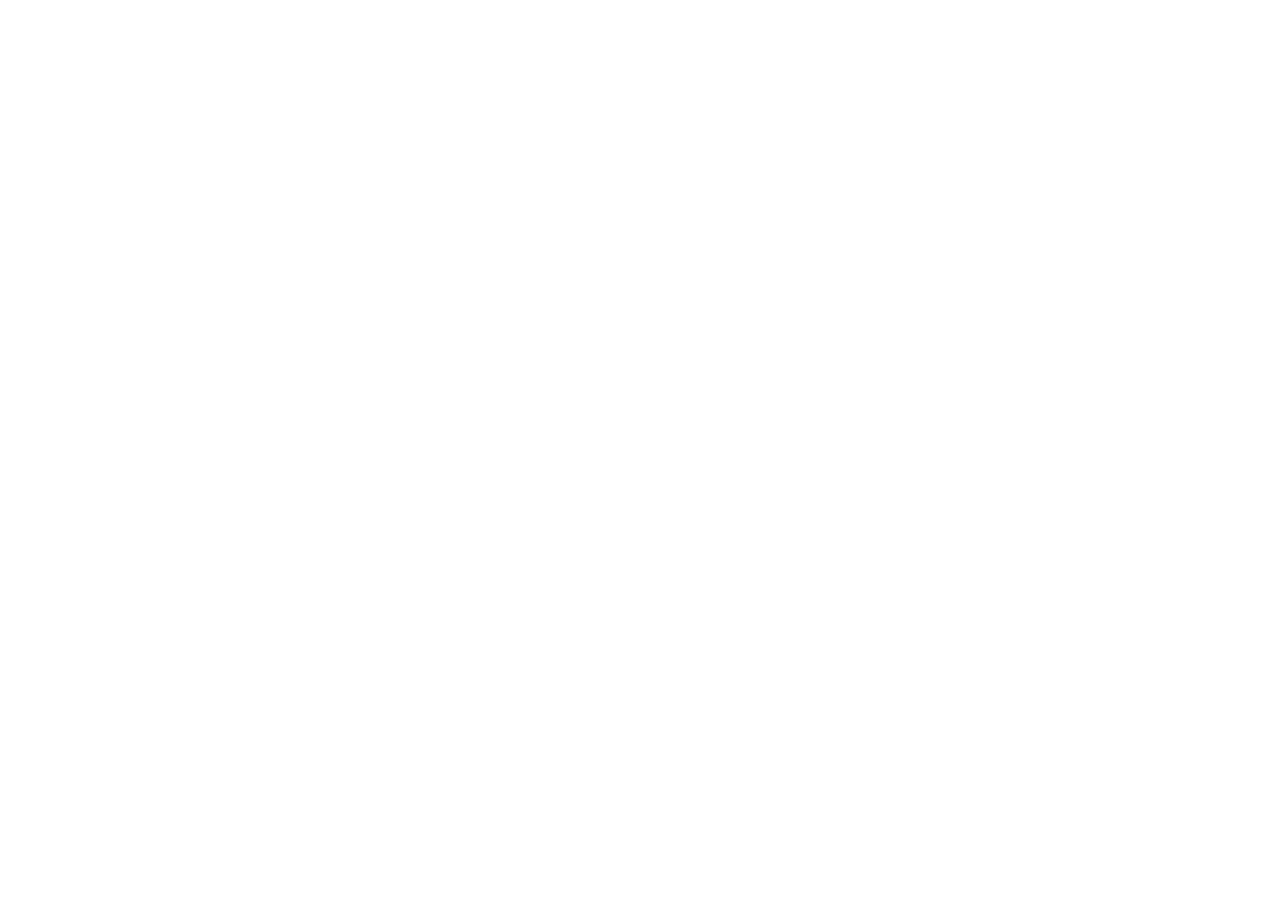
==== index.html @ 645b685e "box" ====
<!DOCTYPE html>
<html lang="en">

<head>
    <meta charset="UTF-8">
    <meta http-equiv="X-UA-Compatible" content="IE=edge">
    <meta name="viewport" content="width=device-width, initial-scale=1.0">
    <title>Document</title>
</head>

<body>

</body>

</html>
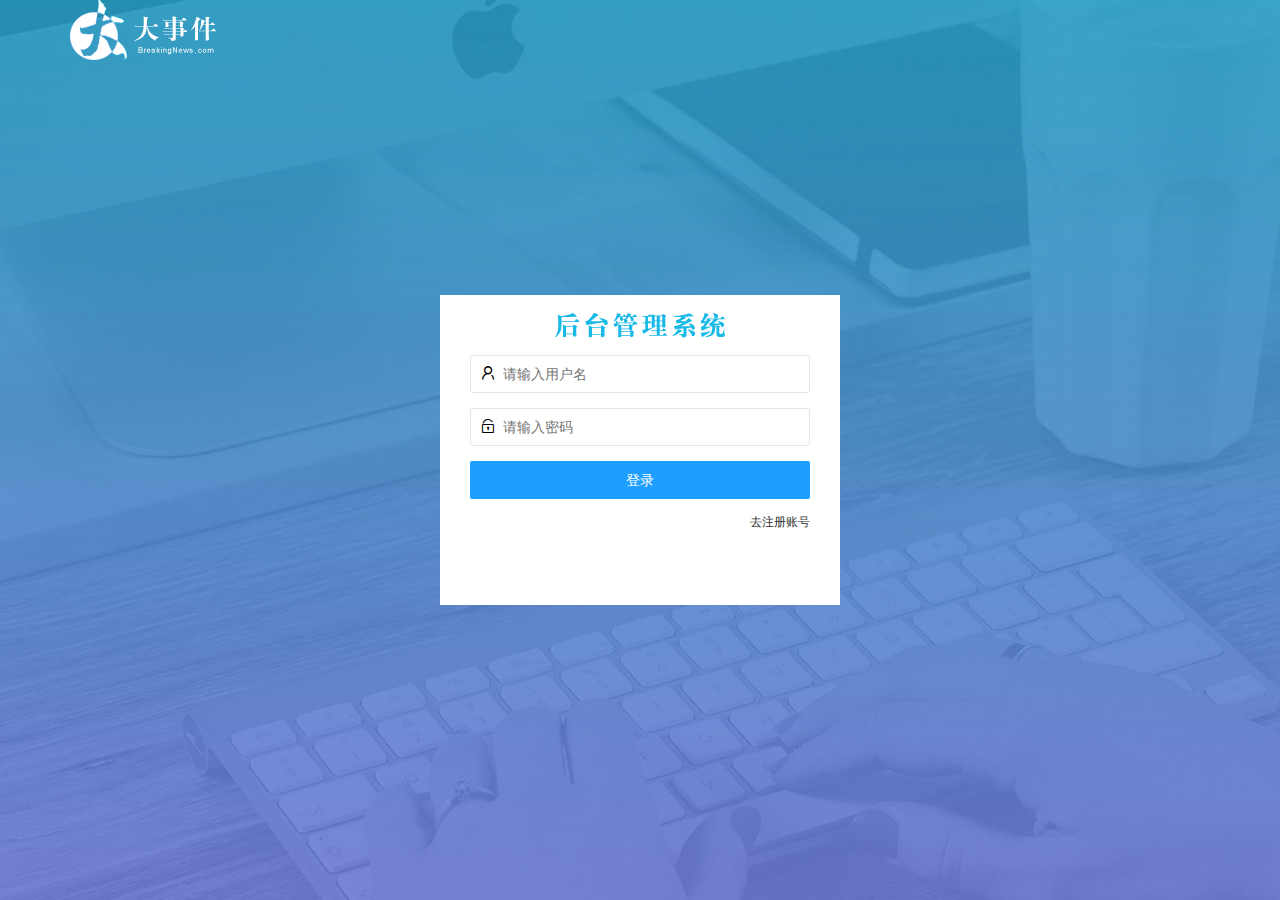
==== commit 378c41b4: "完成了登陆开发" ====
--- a/index.html
+++ b/index.html
@@ -5,11 +5,93 @@
     <meta charset="UTF-8">
     <meta http-equiv="X-UA-Compatible" content="IE=edge">
     <meta name="viewport" content="width=device-width, initial-scale=1.0">
-    <title>Document</title>
+    <title>大事件-登陆/注册</title>
+    <link rel="stylesheet" href="./assets/lib/layui/css/layui.css">
+    <link rel="stylesheet" href="./assets/css/login.css">
 </head>
 
 <body>
+    <!-- 头部的 Logo 区域 -->
+    <div class="layui-main">
+        <img src="/assets/images/logo.png" alt="" />
+    </div>
 
+    <!-- 登录注册区域 -->
+    <div class="loginAndRegBox">
+        <div class="title-box"></div>
+        <!-- 登录的div -->
+        <div class="login-box">
+            <!-- 登录的表单 -->
+            <form class="layui-form" id="form-login">
+                <!-- 用户名 -->
+                <div class="layui-form-item">
+                    <i class="layui-icon layui-icon-username"></i>
+                    <input type="text" name="username" required lay-verify="required" placeholder="请输入用户名"
+                        autocomplete="off" class="layui-input" />
+                </div>
+                <!-- 密码 -->
+                <div class="layui-form-item">
+                    <i class="layui-icon layui-icon-password"></i>
+                    <input type="password" name="password" required lay-verify="required|pwd" placeholder="请输入密码"
+                        autocomplete="off" class="layui-input" />
+                </div>
+                <!-- 登录按钮 -->
+                <div class="layui-form-item">
+                    <!-- 注意：表单提交按钮和普通按钮的区别，就是 lay-submit 属性 -->
+                    <button class="layui-btn layui-btn-fluid layui-btn-normal" lay-submit>登录</button>
+                </div>
+                <div class="layui-form-item links">
+
+                    <a href="javascript:;" id="link_reg">去注册账号</a>
+                </div>
+            </form>
+        </div>
+        <!-- 注册的div -->
+        <div class="reg-box">
+            <!-- 注册的表单 -->
+            <form class="layui-form" id="form-reg">
+                <!-- 用户名 -->
+                <div class="layui-form-item">
+                    <i class="layui-icon layui-icon-username"></i>
+                    <input type="text" name="username" required lay-verify="required" placeholder="请输入用户名"
+                        autocomplete="off" class="layui-input" />
+                </div>
+                <!-- 密码 -->
+                <div class="layui-form-item">
+                    <i class="layui-icon layui-icon-password"></i>
+                    <input type="password" name="password" required lay-verify="required|pwd" placeholder="请输入密码"
+                        autocomplete="off" class="layui-input" />
+                </div>
+                <!-- 密码确认框 -->
+                <div class="layui-form-item">
+                    <i class="layui-icon layui-icon-password"></i>
+                    <input type="password" name="repassword" required lay-verify="required|pwd|repwd"
+                        placeholder="再次确认密码" autocomplete="off" class="layui-input" />
+                </div>
+                <!-- 注册按钮 -->
+                <div class="layui-form-item">
+                    <!-- 注意：表单提交按钮和普通按钮的区别，就是 lay-submit 属性 -->
+                    <button class="layui-btn layui-btn-fluid layui-btn-normal" lay-submit>注册</button>
+                </div>
+                <div class="layui-form-item links">
+                    <a href="javascript:;" id="link_login">去登录</a>
+                </div>
+            </form>
+        </div>
+    </div>
+
+
+
+
+
+    <!-- 引入 Jquery脚本 -->
+    <script src="./assets/lib/jquery.js"></script>
+    <!-- 引入 layui JS 文件 -->
+    <script src="./assets/lib/layui/layui.all.js"></script>
+    <!-- 引入 自己baseAPL JS 文件 -->
+    <script src="./assets/js/baseAPI.js"></script>
+    <!-- 引入 自己JavaScript 脚本 -->
+    <script src="./assets/js/login.js"></script>
 </body>
 
 </html>--- a/assets/lib/layui/css/layui.css
+++ b/assets/lib/layui/css/layui.css
@@ -0,0 +1,2 @@
+/** layui-v2.5.5 MIT License By https://www.layui.com */
+ .layui-inline,img{display:inline-block;vertical-align:middle}h1,h2,h3,h4,h5,h6{font-weight:400}.layui-edge,.layui-header,.layui-inline,.layui-main{position:relative}.layui-body,.layui-edge,.layui-elip{overflow:hidden}.layui-btn,.layui-edge,.layui-inline,img{vertical-align:middle}.layui-btn,.layui-disabled,.layui-icon,.layui-unselect{-moz-user-select:none;-webkit-user-select:none;-ms-user-select:none}.layui-elip,.layui-form-checkbox span,.layui-form-pane .layui-form-label{text-overflow:ellipsis;white-space:nowrap}.layui-breadcrumb,.layui-tree-btnGroup{visibility:hidden}blockquote,body,button,dd,div,dl,dt,form,h1,h2,h3,h4,h5,h6,input,li,ol,p,pre,td,textarea,th,ul{margin:0;padding:0;-webkit-tap-highlight-color:rgba(0,0,0,0)}a:active,a:hover{outline:0}img{border:none}li{list-style:none}table{border-collapse:collapse;border-spacing:0}h4,h5,h6{font-size:100%}button,input,optgroup,option,select,textarea{font-family:inherit;font-size:inherit;font-style:inherit;font-weight:inherit;outline:0}pre{white-space:pre-wrap;white-space:-moz-pre-wrap;white-space:-pre-wrap;white-space:-o-pre-wrap;word-wrap:break-word}body{line-height:24px;font:14px Helvetica Neue,Helvetica,PingFang SC,Tahoma,Arial,sans-serif}hr{height:1px;margin:10px 0;border:0;clear:both}a{color:#333;text-decoration:none}a:hover{color:#777}a cite{font-style:normal;*cursor:pointer}.layui-border-box,.layui-border-box *{box-sizing:border-box}.layui-box,.layui-box *{box-sizing:content-box}.layui-clear{clear:both;*zoom:1}.layui-clear:after{content:'\20';clear:both;*zoom:1;display:block;height:0}.layui-inline{*display:inline;*zoom:1}.layui-edge{display:inline-block;width:0;height:0;border-width:6px;border-style:dashed;border-color:transparent}.layui-edge-top{top:-4px;border-bottom-color:#999;border-bottom-style:solid}.layui-edge-right{border-left-color:#999;border-left-style:solid}.layui-edge-bottom{top:2px;border-top-color:#999;border-top-style:solid}.layui-edge-left{border-right-color:#999;border-right-style:solid}.layui-disabled,.layui-disabled:hover{color:#d2d2d2!important;cursor:not-allowed!important}.layui-circle{border-radius:100%}.layui-show{display:block!important}.layui-hide{display:none!important}@font-face{font-family:layui-icon;src:url(../font/iconfont.eot?v=250);src:url(../font/iconfont.eot?v=250#iefix) format('embedded-opentype'),url(../font/iconfont.woff2?v=250) format('woff2'),url(../font/iconfont.woff?v=250) format('woff'),url(../font/iconfont.ttf?v=250) format('truetype'),url(../font/iconfont.svg?v=250#layui-icon) format('svg')}.layui-icon{font-family:layui-icon!important;font-size:16px;font-style:normal;-webkit-font-smoothing:antialiased;-moz-osx-font-smoothing:grayscale}.layui-icon-reply-fill:before{content:"\e611"}.layui-icon-set-fill:before{content:"\e614"}.layui-icon-menu-fill:before{content:"\e60f"}.layui-icon-search:before{content:"\e615"}.layui-icon-share:before{content:"\e641"}.layui-icon-set-sm:before{content:"\e620"}.layui-icon-engine:before{content:"\e628"}.layui-icon-close:before{content:"\1006"}.layui-icon-close-fill:before{content:"\1007"}.layui-icon-chart-screen:before{content:"\e629"}.layui-icon-star:before{content:"\e600"}.layui-icon-circle-dot:before{content:"\e617"}.layui-icon-chat:before{content:"\e606"}.layui-icon-release:before{content:"\e609"}.layui-icon-list:before{content:"\e60a"}.layui-icon-chart:before{content:"\e62c"}.layui-icon-ok-circle:before{content:"\1005"}.layui-icon-layim-theme:before{content:"\e61b"}.layui-icon-table:before{content:"\e62d"}.layui-icon-right:before{content:"\e602"}.layui-icon-left:before{content:"\e603"}.layui-icon-cart-simple:before{content:"\e698"}.layui-icon-face-cry:before{content:"\e69c"}.layui-icon-face-smile:before{content:"\e6af"}.layui-icon-survey:before{content:"\e6b2"}.layui-icon-tree:before{content:"\e62e"}.layui-icon-upload-circle:before{content:"\e62f"}.layui-icon-add-circle:before{content:"\e61f"}.layui-icon-download-circle:before{content:"\e601"}.layui-icon-templeate-1:before{content:"\e630"}.layui-icon-util:before{content:"\e631"}.layui-icon-face-surprised:before{content:"\e664"}.layui-icon-edit:before{content:"\e642"}.layui-icon-speaker:before{content:"\e645"}.layui-icon-down:before{content:"\e61a"}.layui-icon-file:before{content:"\e621"}.layui-icon-layouts:before{content:"\e632"}.layui-icon-rate-half:before{content:"\e6c9"}.layui-icon-add-circle-fine:before{content:"\e608"}.layui-icon-prev-circle:before{content:"\e633"}.layui-icon-read:before{content:"\e705"}.layui-icon-404:before{content:"\e61c"}.layui-icon-carousel:before{content:"\e634"}.layui-icon-help:before{content:"\e607"}.layui-icon-code-circle:before{content:"\e635"}.layui-icon-water:before{content:"\e636"}.layui-icon-username:before{content:"\e66f"}.layui-icon-find-fill:before{content:"\e670"}.layui-icon-about:before{content:"\e60b"}.layui-icon-location:before{content:"\e715"}.layui-icon-up:before{content:"\e619"}.layui-icon-pause:before{content:"\e651"}.layui-icon-date:before{content:"\e637"}.layui-icon-layim-uploadfile:before{content:"\e61d"}.layui-icon-delete:before{content:"\e640"}.layui-icon-play:before{content:"\e652"}.layui-icon-top:before{content:"\e604"}.layui-icon-friends:before{content:"\e612"}.layui-icon-refresh-3:before{content:"\e9aa"}.layui-icon-ok:before{content:"\e605"}.layui-icon-layer:before{content:"\e638"}.layui-icon-face-smile-fine:before{content:"\e60c"}.layui-icon-dollar:before{content:"\e659"}.layui-icon-group:before{content:"\e613"}.layui-icon-layim-download:before{content:"\e61e"}.layui-icon-picture-fine:before{content:"\e60d"}.layui-icon-link:before{content:"\e64c"}.layui-icon-diamond:before{content:"\e735"}.layui-icon-log:before{content:"\e60e"}.layui-icon-rate-solid:before{content:"\e67a"}.layui-icon-fonts-del:before{content:"\e64f"}.layui-icon-unlink:before{content:"\e64d"}.layui-icon-fonts-clear:before{content:"\e639"}.layui-icon-triangle-r:before{content:"\e623"}.layui-icon-circle:before{content:"\e63f"}.layui-icon-radio:before{content:"\e643"}.layui-icon-align-center:before{content:"\e647"}.layui-icon-align-right:before{content:"\e648"}.layui-icon-align-left:before{content:"\e649"}.layui-icon-loading-1:before{content:"\e63e"}.layui-icon-return:before{content:"\e65c"}.layui-icon-fonts-strong:before{content:"\e62b"}.layui-icon-upload:before{content:"\e67c"}.layui-icon-dialogue:before{content:"\e63a"}.layui-icon-video:before{content:"\e6ed"}.layui-icon-headset:before{content:"\e6fc"}.layui-icon-cellphone-fine:before{content:"\e63b"}.layui-icon-add-1:before{content:"\e654"}.layui-icon-face-smile-b:before{content:"\e650"}.layui-icon-fonts-html:before{content:"\e64b"}.layui-icon-form:before{content:"\e63c"}.layui-icon-cart:before{content:"\e657"}.layui-icon-camera-fill:before{content:"\e65d"}.layui-icon-tabs:before{content:"\e62a"}.layui-icon-fonts-code:before{content:"\e64e"}.layui-icon-fire:before{content:"\e756"}.layui-icon-set:before{content:"\e716"}.layui-icon-fonts-u:before{content:"\e646"}.layui-icon-triangle-d:before{content:"\e625"}.layui-icon-tips:before{content:"\e702"}.layui-icon-picture:before{content:"\e64a"}.layui-icon-more-vertical:before{content:"\e671"}.layui-icon-flag:before{content:"\e66c"}.layui-icon-loading:before{content:"\e63d"}.layui-icon-fonts-i:before{content:"\e644"}.layui-icon-refresh-1:before{content:"\e666"}.layui-icon-rmb:before{content:"\e65e"}.layui-icon-home:before{content:"\e68e"}.layui-icon-user:before{content:"\e770"}.layui-icon-notice:before{content:"\e667"}.layui-icon-login-weibo:before{content:"\e675"}.layui-icon-voice:before{content:"\e688"}.layui-icon-upload-drag:before{content:"\e681"}.layui-icon-login-qq:before{content:"\e676"}.layui-icon-snowflake:before{content:"\e6b1"}.layui-icon-file-b:before{content:"\e655"}.layui-icon-template:before{content:"\e663"}.layui-icon-auz:before{content:"\e672"}.layui-icon-console:before{content:"\e665"}.layui-icon-app:before{content:"\e653"}.layui-icon-prev:before{content:"\e65a"}.layui-icon-website:before{content:"\e7ae"}.layui-icon-next:before{content:"\e65b"}.layui-icon-component:before{content:"\e857"}.layui-icon-more:before{content:"\e65f"}.layui-icon-login-wechat:before{content:"\e677"}.layui-icon-shrink-right:before{content:"\e668"}.layui-icon-spread-left:before{content:"\e66b"}.layui-icon-camera:before{content:"\e660"}.layui-icon-note:before{content:"\e66e"}.layui-icon-refresh:before{content:"\e669"}.layui-icon-female:before{content:"\e661"}.layui-icon-male:before{content:"\e662"}.layui-icon-password:before{content:"\e673"}.layui-icon-senior:before{content:"\e674"}.layui-icon-theme:before{content:"\e66a"}.layui-icon-tread:before{content:"\e6c5"}.layui-icon-praise:before{content:"\e6c6"}.layui-icon-star-fill:before{content:"\e658"}.layui-icon-rate:before{content:"\e67b"}.layui-icon-template-1:before{content:"\e656"}.layui-icon-vercode:before{content:"\e679"}.layui-icon-cellphone:before{content:"\e678"}.layui-icon-screen-full:before{content:"\e622"}.layui-icon-screen-restore:before{content:"\e758"}.layui-icon-cols:before{content:"\e610"}.layui-icon-export:before{content:"\e67d"}.layui-icon-print:before{content:"\e66d"}.layui-icon-slider:before{content:"\e714"}.layui-icon-addition:before{content:"\e624"}.layui-icon-subtraction:before{content:"\e67e"}.layui-icon-service:before{content:"\e626"}.layui-icon-transfer:before{content:"\e691"}.layui-main{width:1140px;margin:0 auto}.layui-header{z-index:1000;height:60px}.layui-header a:hover{transition:all .5s;-webkit-transition:all .5s}.layui-side{position:fixed;left:0;top:0;bottom:0;z-index:999;width:200px;overflow-x:hidden}.layui-side-scroll{position:relative;width:220px;height:100%;overflow-x:hidden}.layui-body{position:absolute;left:200px;right:0;top:0;bottom:0;z-index:998;width:auto;overflow-y:auto;box-sizing:border-box}.layui-layout-body{overflow:hidden}.layui-layout-admin .layui-header{background-color:#23262E}.layui-layout-admin .layui-side{top:60px;width:200px;overflow-x:hidden}.layui-layout-admin .layui-body{position:fixed;top:60px;bottom:44px}.layui-layout-admin .layui-main{width:auto;margin:0 15px}.layui-layout-admin .layui-footer{position:fixed;left:200px;right:0;bottom:0;height:44px;line-height:44px;padding:0 15px;background-color:#eee}.layui-layout-admin .layui-logo{position:absolute;left:0;top:0;width:200px;height:100%;line-height:60px;text-align:center;color:#009688;font-size:16px}.layui-layout-admin .layui-header .layui-nav{background:0 0}.layui-layout-left{position:absolute!important;left:200px;top:0}.layui-layout-right{position:absolute!important;right:0;top:0}.layui-container{position:relative;margin:0 auto;padding:0 15px;box-sizing:border-box}.layui-fluid{position:relative;margin:0 auto;padding:0 15px}.layui-row:after,.layui-row:before{content:'';display:block;clear:both}.layui-col-lg1,.layui-col-lg10,.layui-col-lg11,.layui-col-lg12,.layui-col-lg2,.layui-col-lg3,.layui-col-lg4,.layui-col-lg5,.layui-col-lg6,.layui-col-lg7,.layui-col-lg8,.layui-col-lg9,.layui-col-md1,.layui-col-md10,.layui-col-md11,.layui-col-md12,.layui-col-md2,.layui-col-md3,.layui-col-md4,.layui-col-md5,.layui-col-md6,.layui-col-md7,.layui-col-md8,.layui-col-md9,.layui-col-sm1,.layui-col-sm10,.layui-col-sm11,.layui-col-sm12,.layui-col-sm2,.layui-col-sm3,.layui-col-sm4,.layui-col-sm5,.layui-col-sm6,.layui-col-sm7,.layui-col-sm8,.layui-col-sm9,.layui-col-xs1,.layui-col-xs10,.layui-col-xs11,.layui-col-xs12,.layui-col-xs2,.layui-col-xs3,.layui-col-xs4,.layui-col-xs5,.layui-col-xs6,.layui-col-xs7,.layui-col-xs8,.layui-col-xs9{position:relative;display:block;box-sizing:border-box}.layui-col-xs1,.layui-col-xs10,.layui-col-xs11,.layui-col-xs12,.layui-col-xs2,.layui-col-xs3,.layui-col-xs4,.layui-col-xs5,.layui-col-xs6,.layui-col-xs7,.layui-col-xs8,.layui-col-xs9{float:left}.layui-col-xs1{width:8.33333333%}.layui-col-xs2{width:16.66666667%}.layui-col-xs3{width:25%}.layui-col-xs4{width:33.33333333%}.layui-col-xs5{width:41.66666667%}.layui-col-xs6{width:50%}.layui-col-xs7{width:58.33333333%}.layui-col-xs8{width:66.66666667%}.layui-col-xs9{width:75%}.layui-col-xs10{width:83.33333333%}.layui-col-xs11{width:91.66666667%}.layui-col-xs12{width:100%}.layui-col-xs-offset1{margin-left:8.33333333%}.layui-col-xs-offset2{margin-left:16.66666667%}.layui-col-xs-offset3{margin-left:25%}.layui-col-xs-offset4{margin-left:33.33333333%}.layui-col-xs-offset5{margin-left:41.66666667%}.layui-col-xs-offset6{margin-left:50%}.layui-col-xs-offset7{margin-left:58.33333333%}.layui-col-xs-offset8{margin-left:66.66666667%}.layui-col-xs-offset9{margin-left:75%}.layui-col-xs-offset10{margin-left:83.33333333%}.layui-col-xs-offset11{margin-left:91.66666667%}.layui-col-xs-offset12{margin-left:100%}@media screen and (max-width:768px){.layui-hide-xs{display:none!important}.layui-show-xs-block{display:block!important}.layui-show-xs-inline{display:inline!important}.layui-show-xs-inline-block{display:inline-block!important}}@media screen and (min-width:768px){.layui-container{width:750px}.layui-hide-sm{display:none!important}.layui-show-sm-block{display:block!important}.layui-show-sm-inline{display:inline!important}.layui-show-sm-inline-block{display:inline-block!important}.layui-col-sm1,.layui-col-sm10,.layui-col-sm11,.layui-col-sm12,.layui-col-sm2,.layui-col-sm3,.layui-col-sm4,.layui-col-sm5,.layui-col-sm6,.layui-col-sm7,.layui-col-sm8,.layui-col-sm9{float:left}.layui-col-sm1{width:8.33333333%}.layui-col-sm2{width:16.66666667%}.layui-col-sm3{width:25%}.layui-col-sm4{width:33.33333333%}.layui-col-sm5{width:41.66666667%}.layui-col-sm6{width:50%}.layui-col-sm7{width:58.33333333%}.layui-col-sm8{width:66.66666667%}.layui-col-sm9{width:75%}.layui-col-sm10{width:83.33333333%}.layui-col-sm11{width:91.66666667%}.layui-col-sm12{width:100%}.layui-col-sm-offset1{margin-left:8.33333333%}.layui-col-sm-offset2{margin-left:16.66666667%}.layui-col-sm-offset3{margin-left:25%}.layui-col-sm-offset4{margin-left:33.33333333%}.layui-col-sm-offset5{margin-left:41.66666667%}.layui-col-sm-offset6{margin-left:50%}.layui-col-sm-offset7{margin-left:58.33333333%}.layui-col-sm-offset8{margin-left:66.66666667%}.layui-col-sm-offset9{margin-left:75%}.layui-col-sm-offset10{margin-left:83.33333333%}.layui-col-sm-offset11{margin-left:91.66666667%}.layui-col-sm-offset12{margin-left:100%}}@media screen and (min-width:992px){.layui-container{width:970px}.layui-hide-md{display:none!important}.layui-show-md-block{display:block!important}.layui-show-md-inline{display:inline!important}.layui-show-md-inline-block{display:inline-block!important}.layui-col-md1,.layui-col-md10,.layui-col-md11,.layui-col-md12,.layui-col-md2,.layui-col-md3,.layui-col-md4,.layui-col-md5,.layui-col-md6,.layui-col-md7,.layui-col-md8,.layui-col-md9{float:left}.layui-col-md1{width:8.33333333%}.layui-col-md2{width:16.66666667%}.layui-col-md3{width:25%}.layui-col-md4{width:33.33333333%}.layui-col-md5{width:41.66666667%}.layui-col-md6{width:50%}.layui-col-md7{width:58.33333333%}.layui-col-md8{width:66.66666667%}.layui-col-md9{width:75%}.layui-col-md10{width:83.33333333%}.layui-col-md11{width:91.66666667%}.layui-col-md12{width:100%}.layui-col-md-offset1{margin-left:8.33333333%}.layui-col-md-offset2{margin-left:16.66666667%}.layui-col-md-offset3{margin-left:25%}.layui-col-md-offset4{margin-left:33.33333333%}.layui-col-md-offset5{margin-left:41.66666667%}.layui-col-md-offset6{margin-left:50%}.layui-col-md-offset7{margin-left:58.33333333%}.layui-col-md-offset8{margin-left:66.66666667%}.layui-col-md-offset9{margin-left:75%}.layui-col-md-offset10{margin-left:83.33333333%}.layui-col-md-offset11{margin-left:91.66666667%}.layui-col-md-offset12{margin-left:100%}}@media screen and (min-width:1200px){.layui-container{width:1170px}.layui-hide-lg{display:none!important}.layui-show-lg-block{display:block!important}.layui-show-lg-inline{display:inline!important}.layui-show-lg-inline-block{display:inline-block!important}.layui-col-lg1,.layui-col-lg10,.layui-col-lg11,.layui-col-lg12,.layui-col-lg2,.layui-col-lg3,.layui-col-lg4,.layui-col-lg5,.layui-col-lg6,.layui-col-lg7,.layui-col-lg8,.layui-col-lg9{float:left}.layui-col-lg1{width:8.33333333%}.layui-col-lg2{width:16.66666667%}.layui-col-lg3{width:25%}.layui-col-lg4{width:33.33333333%}.layui-col-lg5{width:41.66666667%}.layui-col-lg6{width:50%}.layui-col-lg7{width:58.33333333%}.layui-col-lg8{width:66.66666667%}.layui-col-lg9{width:75%}.layui-col-lg10{width:83.33333333%}.layui-col-lg11{width:91.66666667%}.layui-col-lg12{width:100%}.layui-col-lg-offset1{margin-left:8.33333333%}.layui-col-lg-offset2{margin-left:16.66666667%}.layui-col-lg-offset3{margin-left:25%}.layui-col-lg-offset4{margin-left:33.33333333%}.layui-col-lg-offset5{margin-left:41.66666667%}.layui-col-lg-offset6{margin-left:50%}.layui-col-lg-offset7{margin-left:58.33333333%}.layui-col-lg-offset8{margin-left:66.66666667%}.layui-col-lg-offset9{margin-left:75%}.layui-col-lg-offset10{margin-left:83.33333333%}.layui-col-lg-offset11{margin-left:91.66666667%}.layui-col-lg-offset12{margin-left:100%}}.layui-col-space1{margin:-.5px}.layui-col-space1>*{padding:.5px}.layui-col-space3{margin:-1.5px}.layui-col-space3>*{padding:1.5px}.layui-col-space5{margin:-2.5px}.layui-col-space5>*{padding:2.5px}.layui-col-space8{margin:-3.5px}.layui-col-space8>*{padding:3.5px}.layui-col-space10{margin:-5px}.layui-col-space10>*{padding:5px}.layui-col-space12{margin:-6px}.layui-col-space12>*{padding:6px}.layui-col-space15{margin:-7.5px}.layui-col-space15>*{padding:7.5px}.layui-col-space18{margin:-9px}.layui-col-space18>*{padding:9px}.layui-col-space20{margin:-10px}.layui-col-space20>*{padding:10px}.layui-col-space22{margin:-11px}.layui-col-space22>*{padding:11px}.layui-col-space25{margin:-12.5px}.layui-col-space25>*{padding:12.5px}.layui-col-space30{margin:-15px}.layui-col-space30>*{padding:15px}.layui-btn,.layui-input,.layui-select,.layui-textarea,.layui-upload-button{outline:0;-webkit-appearance:none;transition:all .3s;-webkit-transition:all .3s;box-sizing:border-box}.layui-elem-quote{margin-bottom:10px;padding:15px;line-height:22px;border-left:5px solid #009688;border-radius:0 2px 2px 0;background-color:#f2f2f2}.layui-quote-nm{border-style:solid;border-width:1px 1px 1px 5px;background:0 0}.layui-elem-field{margin-bottom:10px;padding:0;border-width:1px;border-style:solid}.layui-elem-field legend{margin-left:20px;padding:0 10px;font-size:20px;font-weight:300}.layui-field-title{margin:10px 0 20px;border-width:1px 0 0}.layui-field-box{padding:10px 15px}.layui-field-title .layui-field-box{padding:10px 0}.layui-progress{position:relative;height:6px;border-radius:20px;background-color:#e2e2e2}.layui-progress-bar{position:absolute;left:0;top:0;width:0;max-width:100%;height:6px;border-radius:20px;text-align:right;background-color:#5FB878;transition:all .3s;-webkit-transition:all .3s}.layui-progress-big,.layui-progress-big .layui-progress-bar{height:18px;line-height:18px}.layui-progress-text{position:relative;top:-20px;line-height:18px;font-size:12px;color:#666}.layui-progress-big .layui-progress-text{position:static;padding:0 10px;color:#fff}.layui-collapse{border-width:1px;border-style:solid;border-radius:2px}.layui-colla-content,.layui-colla-item{border-top-width:1px;border-top-style:solid}.layui-colla-item:first-child{border-top:none}.layui-colla-title{position:relative;height:42px;line-height:42px;padding:0 15px 0 35px;color:#333;background-color:#f2f2f2;cursor:pointer;font-size:14px;overflow:hidden}.layui-colla-content{display:none;padding:10px 15px;line-height:22px;color:#666}.layui-colla-icon{position:absolute;left:15px;top:0;font-size:14px}.layui-card{margin-bottom:15px;border-radius:2px;background-color:#fff;box-shadow:0 1px 2px 0 rgba(0,0,0,.05)}.layui-card:last-child{margin-bottom:0}.layui-card-header{position:relative;height:42px;line-height:42px;padding:0 15px;border-bottom:1px solid #f6f6f6;color:#333;border-radius:2px 2px 0 0;font-size:14px}.layui-bg-black,.layui-bg-blue,.layui-bg-cyan,.layui-bg-green,.layui-bg-orange,.layui-bg-red{color:#fff!important}.layui-card-body{position:relative;padding:10px 15px;line-height:24px}.layui-card-body[pad15]{padding:15px}.layui-card-body[pad20]{padding:20px}.layui-card-body .layui-table{margin:5px 0}.layui-card .layui-tab{margin:0}.layui-panel-window{position:relative;padding:15px;border-radius:0;border-top:5px solid #E6E6E6;background-color:#fff}.layui-auxiliar-moving{position:fixed;left:0;right:0;top:0;bottom:0;width:100%;height:100%;background:0 0;z-index:9999999999}.layui-form-label,.layui-form-mid,.layui-form-select,.layui-input-block,.layui-input-inline,.layui-textarea{position:relative}.layui-bg-red{background-color:#FF5722!important}.layui-bg-orange{background-color:#FFB800!important}.layui-bg-green{background-color:#009688!important}.layui-bg-cyan{background-color:#2F4056!important}.layui-bg-blue{background-color:#1E9FFF!important}.layui-bg-black{background-color:#393D49!important}.layui-bg-gray{background-color:#eee!important;color:#666!important}.layui-badge-rim,.layui-colla-content,.layui-colla-item,.layui-collapse,.layui-elem-field,.layui-form-pane .layui-form-item[pane],.layui-form-pane .layui-form-label,.layui-input,.layui-layedit,.layui-layedit-tool,.layui-quote-nm,.layui-select,.layui-tab-bar,.layui-tab-card,.layui-tab-title,.layui-tab-title .layui-this:after,.layui-textarea{border-color:#e6e6e6}.layui-timeline-item:before,hr{background-color:#e6e6e6}.layui-text{line-height:22px;font-size:14px;color:#666}.layui-text h1,.layui-text h2,.layui-text h3{font-weight:500;color:#333}.layui-text h1{font-size:30px}.layui-text h2{font-size:24px}.layui-text h3{font-size:18px}.layui-text a:not(.layui-btn){color:#01AAED}.layui-text a:not(.layui-btn):hover{text-decoration:underline}.layui-text ul{padding:5px 0 5px 15px}.layui-text ul li{margin-top:5px;list-style-type:disc}.layui-text em,.layui-word-aux{color:#999!important;padding:0 5px!important}.layui-btn{display:inline-block;height:38px;line-height:38px;padding:0 18px;background-color:#009688;color:#fff;white-space:nowrap;text-align:center;font-size:14px;border:none;border-radius:2px;cursor:pointer}.layui-btn:hover{opacity:.8;filter:alpha(opacity=80);color:#fff}.layui-btn:active{opacity:1;filter:alpha(opacity=100)}.layui-btn+.layui-btn{margin-left:10px}.layui-btn-container{font-size:0}.layui-btn-container .layui-btn{margin-right:10px;margin-bottom:10px}.layui-btn-container .layui-btn+.layui-btn{margin-left:0}.layui-table .layui-btn-container .layui-btn{margin-bottom:9px}.layui-btn-radius{border-radius:100px}.layui-btn .layui-icon{margin-right:3px;font-size:18px;vertical-align:bottom;vertical-align:middle\9}.layui-btn-primary{border:1px solid #C9C9C9;background-color:#fff;color:#555}.layui-btn-primary:hover{border-color:#009688;color:#333}.layui-btn-normal{background-color:#1E9FFF}.layui-btn-warm{background-color:#FFB800}.layui-btn-danger{background-color:#FF5722}.layui-btn-checked{background-color:#5FB878}.layui-btn-disabled,.layui-btn-disabled:active,.layui-btn-disabled:hover{border:1px solid #e6e6e6;background-color:#FBFBFB;color:#C9C9C9;cursor:not-allowed;opacity:1}.layui-btn-lg{height:44px;line-height:44px;padding:0 25px;font-size:16px}.layui-btn-sm{height:30px;line-height:30px;padding:0 10px;font-size:12px}.layui-btn-sm i{font-size:16px!important}.layui-btn-xs{height:22px;line-height:22px;padding:0 5px;font-size:12px}.layui-btn-xs i{font-size:14px!important}.layui-btn-group{display:inline-block;vertical-align:middle;font-size:0}.layui-btn-group .layui-btn{margin-left:0!important;margin-right:0!important;border-left:1px solid rgba(255,255,255,.5);border-radius:0}.layui-btn-group .layui-btn-primary{border-left:none}.layui-btn-group .layui-btn-primary:hover{border-color:#C9C9C9;color:#009688}.layui-btn-group .layui-btn:first-child{border-left:none;border-radius:2px 0 0 2px}.layui-btn-group .layui-btn-primary:first-child{border-left:1px solid #c9c9c9}.layui-btn-group .layui-btn:last-child{border-radius:0 2px 2px 0}.layui-btn-group .layui-btn+.layui-btn{margin-left:0}.layui-btn-group+.layui-btn-group{margin-left:10px}.layui-btn-fluid{width:100%}.layui-input,.layui-select,.layui-textarea{height:38px;line-height:1.3;line-height:38px\9;border-width:1px;border-style:solid;background-color:#fff;border-radius:2px}.layui-input::-webkit-input-placeholder,.layui-select::-webkit-input-placeholder,.layui-textarea::-webkit-input-placeholder{line-height:1.3}.layui-input,.layui-textarea{display:block;width:100%;padding-left:10px}.layui-input:hover,.layui-textarea:hover{border-color:#D2D2D2!important}.layui-input:focus,.layui-textarea:focus{border-color:#C9C9C9!important}.layui-textarea{min-height:100px;height:auto;line-height:20px;padding:6px 10px;resize:vertical}.layui-select{padding:0 10px}.layui-form input[type=checkbox],.layui-form input[type=radio],.layui-form select{display:none}.layui-form [lay-ignore]{display:initial}.layui-form-item{margin-bottom:15px;clear:both;*zoom:1}.layui-form-item:after{content:'\20';clear:both;*zoom:1;display:block;height:0}.layui-form-label{float:left;display:block;padding:9px 15px;width:80px;font-weight:400;line-height:20px;text-align:right}.layui-form-label-col{display:block;float:none;padding:9px 0;line-height:20px;text-align:left}.layui-form-item .layui-inline{margin-bottom:5px;margin-right:10px}.layui-input-block{margin-left:110px;min-height:36px}.layui-input-inline{display:inline-block;vertical-align:middle}.layui-form-item .layui-input-inline{float:left;width:190px;margin-right:10px}.layui-form-text .layui-input-inline{width:auto}.layui-form-mid{float:left;display:block;padding:9px 0!important;line-height:20px;margin-right:10px}.layui-form-danger+.layui-form-select .layui-input,.layui-form-danger:focus{border-color:#FF5722!important}.layui-form-select .layui-input{padding-right:30px;cursor:pointer}.layui-form-select .layui-edge{position:absolute;right:10px;top:50%;margin-top:-3px;cursor:pointer;border-width:6px;border-top-color:#c2c2c2;border-top-style:solid;transition:all .3s;-webkit-transition:all .3s}.layui-form-select dl{display:none;position:absolute;left:0;top:42px;padding:5px 0;z-index:899;min-width:100%;border:1px solid #d2d2d2;max-height:300px;overflow-y:auto;background-color:#fff;border-radius:2px;box-shadow:0 2px 4px rgba(0,0,0,.12);box-sizing:border-box}.layui-form-select dl dd,.layui-form-select dl dt{padding:0 10px;line-height:36px;white-space:nowrap;overflow:hidden;text-overflow:ellipsis}.layui-form-select dl dt{font-size:12px;color:#999}.layui-form-select dl dd{cursor:pointer}.layui-form-select dl dd:hover{background-color:#f2f2f2;-webkit-transition:.5s all;transition:.5s all}.layui-form-select .layui-select-group dd{padding-left:20px}.layui-form-select dl dd.layui-select-tips{padding-left:10px!important;color:#999}.layui-form-select dl dd.layui-this{background-color:#5FB878;color:#fff}.layui-form-checkbox,.layui-form-select dl dd.layui-disabled{background-color:#fff}.layui-form-selected dl{display:block}.layui-form-checkbox,.layui-form-checkbox *,.layui-form-switch{display:inline-block;vertical-align:middle}.layui-form-selected .layui-edge{margin-top:-9px;-webkit-transform:rotate(180deg);transform:rotate(180deg);margin-top:-3px\9}:root .layui-form-selected .layui-edge{margin-top:-9px\0/IE9}.layui-form-selectup dl{top:auto;bottom:42px}.layui-select-none{margin:5px 0;text-align:center;color:#999}.layui-select-disabled .layui-disabled{border-color:#eee!important}.layui-select-disabled .layui-edge{border-top-color:#d2d2d2}.layui-form-checkbox{position:relative;height:30px;line-height:30px;margin-right:10px;padding-right:30px;cursor:pointer;font-size:0;-webkit-transition:.1s linear;transition:.1s linear;box-sizing:border-box}.layui-form-checkbox span{padding:0 10px;height:100%;font-size:14px;border-radius:2px 0 0 2px;background-color:#d2d2d2;color:#fff;overflow:hidden}.layui-form-checkbox:hover span{background-color:#c2c2c2}.layui-form-checkbox i{position:absolute;right:0;top:0;width:30px;height:28px;border:1px solid #d2d2d2;border-left:none;border-radius:0 2px 2px 0;color:#fff;font-size:20px;text-align:center}.layui-form-checkbox:hover i{border-color:#c2c2c2;color:#c2c2c2}.layui-form-checked,.layui-form-checked:hover{border-color:#5FB878}.layui-form-checked span,.layui-form-checked:hover span{background-color:#5FB878}.layui-form-checked i,.layui-form-checked:hover i{color:#5FB878}.layui-form-item .layui-form-checkbox{margin-top:4px}.layui-form-checkbox[lay-skin=primary]{height:auto!important;line-height:normal!important;min-width:18px;min-height:18px;border:none!important;margin-right:0;padding-left:28px;padding-right:0;background:0 0}.layui-form-checkbox[lay-skin=primary] span{padding-left:0;padding-right:15px;line-height:18px;background:0 0;color:#666}.layui-form-checkbox[lay-skin=primary] i{right:auto;left:0;width:16px;height:16px;line-height:16px;border:1px solid #d2d2d2;font-size:12px;border-radius:2px;background-color:#fff;-webkit-transition:.1s linear;transition:.1s linear}.layui-form-checkbox[lay-skin=primary]:hover i{border-color:#5FB878;color:#fff}.layui-form-checked[lay-skin=primary] i{border-color:#5FB878!important;background-color:#5FB878;color:#fff}.layui-checkbox-disbaled[lay-skin=primary] span{background:0 0!important;color:#c2c2c2}.layui-checkbox-disbaled[lay-skin=primary]:hover i{border-color:#d2d2d2}.layui-form-item .layui-form-checkbox[lay-skin=primary]{margin-top:10px}.layui-form-switch{position:relative;height:22px;line-height:22px;min-width:35px;padding:0 5px;margin-top:8px;border:1px solid #d2d2d2;border-radius:20px;cursor:pointer;background-color:#fff;-webkit-transition:.1s linear;transition:.1s linear}.layui-form-switch i{position:absolute;left:5px;top:3px;width:16px;height:16px;border-radius:20px;background-color:#d2d2d2;-webkit-transition:.1s linear;transition:.1s linear}.layui-form-switch em{position:relative;top:0;width:25px;margin-left:21px;padding:0!important;text-align:center!important;color:#999!important;font-style:normal!important;font-size:12px}.layui-form-onswitch{border-color:#5FB878;background-color:#5FB878}.layui-checkbox-disbaled,.layui-checkbox-disbaled i{border-color:#e2e2e2!important}.layui-form-onswitch i{left:100%;margin-left:-21px;background-color:#fff}.layui-form-onswitch em{margin-left:5px;margin-right:21px;color:#fff!important}.layui-checkbox-disbaled span{background-color:#e2e2e2!important}.layui-checkbox-disbaled:hover i{color:#fff!important}[lay-radio]{display:none}.layui-form-radio,.layui-form-radio *{display:inline-block;vertical-align:middle}.layui-form-radio{line-height:28px;margin:6px 10px 0 0;padding-right:10px;cursor:pointer;font-size:0}.layui-form-radio *{font-size:14px}.layui-form-radio>i{margin-right:8px;font-size:22px;color:#c2c2c2}.layui-form-radio>i:hover,.layui-form-radioed>i{color:#5FB878}.layui-radio-disbaled>i{color:#e2e2e2!important}.layui-form-pane .layui-form-label{width:110px;padding:8px 15px;height:38px;line-height:20px;border-width:1px;border-style:solid;border-radius:2px 0 0 2px;text-align:center;background-color:#FBFBFB;overflow:hidden;box-sizing:border-box}.layui-form-pane .layui-input-inline{margin-left:-1px}.layui-form-pane .layui-input-block{margin-left:110px;left:-1px}.layui-form-pane .layui-input{border-radius:0 2px 2px 0}.layui-form-pane .layui-form-text .layui-form-label{float:none;width:100%;border-radius:2px;box-sizing:border-box;text-align:left}.layui-form-pane .layui-form-text .layui-input-inline{display:block;margin:0;top:-1px;clear:both}.layui-form-pane .layui-form-text .layui-input-block{margin:0;left:0;top:-1px}.layui-form-pane .layui-form-text .layui-textarea{min-height:100px;border-radius:0 0 2px 2px}.layui-form-pane .layui-form-checkbox{margin:4px 0 4px 10px}.layui-form-pane .layui-form-radio,.layui-form-pane .layui-form-switch{margin-top:6px;margin-left:10px}.layui-form-pane .layui-form-item[pane]{position:relative;border-width:1px;border-style:solid}.layui-form-pane .layui-form-item[pane] .layui-form-label{position:absolute;left:0;top:0;height:100%;border-width:0 1px 0 0}.layui-form-pane .layui-form-item[pane] .layui-input-inline{margin-left:110px}@media screen and (max-width:450px){.layui-form-item .layui-form-label{text-overflow:ellipsis;overflow:hidden;white-space:nowrap}.layui-form-item .layui-inline{display:block;margin-right:0;margin-bottom:20px;clear:both}.layui-form-item .layui-inline:after{content:'\20';clear:both;display:block;height:0}.layui-form-item .layui-input-inline{display:block;float:none;left:-3px;width:auto;margin:0 0 10px 112px}.layui-form-item .layui-input-inline+.layui-form-mid{margin-left:110px;top:-5px;padding:0}.layui-form-item .layui-form-checkbox{margin-right:5px;margin-bottom:5px}}.layui-layedit{border-width:1px;border-style:solid;border-radius:2px}.layui-layedit-tool{padding:3px 5px;border-bottom-width:1px;border-bottom-style:solid;font-size:0}.layedit-tool-fixed{position:fixed;top:0;border-top:1px solid #e2e2e2}.layui-layedit-tool .layedit-tool-mid,.layui-layedit-tool .layui-icon{display:inline-block;vertical-align:middle;text-align:center;font-size:14px}.layui-layedit-tool .layui-icon{position:relative;width:32px;height:30px;line-height:30px;margin:3px 5px;color:#777;cursor:pointer;border-radius:2px}.layui-layedit-tool .layui-icon:hover{color:#393D49}.layui-layedit-tool .layui-icon:active{color:#000}.layui-layedit-tool .layedit-tool-active{background-color:#e2e2e2;color:#000}.layui-layedit-tool .layui-disabled,.layui-layedit-tool .layui-disabled:hover{color:#d2d2d2;cursor:not-allowed}.layui-layedit-tool .layedit-tool-mid{width:1px;height:18px;margin:0 10px;background-color:#d2d2d2}.layedit-tool-html{width:50px!important;font-size:30px!important}.layedit-tool-b,.layedit-tool-code,.layedit-tool-help{font-size:16px!important}.layedit-tool-d,.layedit-tool-face,.layedit-tool-image,.layedit-tool-unlink{font-size:18px!important}.layedit-tool-image input{position:absolute;font-size:0;left:0;top:0;width:100%;height:100%;opacity:.01;filter:Alpha(opacity=1);cursor:pointer}.layui-layedit-iframe iframe{display:block;width:100%}#LAY_layedit_code{overflow:hidden}.layui-laypage{display:inline-block;*display:inline;*zoom:1;vertical-align:middle;margin:10px 0;font-size:0}.layui-laypage>a:first-child,.layui-laypage>a:first-child em{border-radius:2px 0 0 2px}.layui-laypage>a:last-child,.layui-laypage>a:last-child em{border-radius:0 2px 2px 0}.layui-laypage>:first-child{margin-left:0!important}.layui-laypage>:last-child{margin-right:0!important}.layui-laypage a,.layui-laypage button,.layui-laypage input,.layui-laypage select,.layui-laypage span{border:1px solid #e2e2e2}.layui-laypage a,.layui-laypage span{display:inline-block;*display:inline;*zoom:1;vertical-align:middle;padding:0 15px;height:28px;line-height:28px;margin:0 -1px 5px 0;background-color:#fff;color:#333;font-size:12px}.layui-flow-more a *,.layui-laypage input,.layui-table-view select[lay-ignore]{display:inline-block}.layui-laypage a:hover{color:#009688}.layui-laypage em{font-style:normal}.layui-laypage .layui-laypage-spr{color:#999;font-weight:700}.layui-laypage a{text-decoration:none}.layui-laypage .layui-laypage-curr{position:relative}.layui-laypage .layui-laypage-curr em{position:relative;color:#fff}.layui-laypage .layui-laypage-curr .layui-laypage-em{position:absolute;left:-1px;top:-1px;padding:1px;width:100%;height:100%;background-color:#009688}.layui-laypage-em{border-radius:2px}.layui-laypage-next em,.layui-laypage-prev em{font-family:Sim sun;font-size:16px}.layui-laypage .layui-laypage-count,.layui-laypage .layui-laypage-limits,.layui-laypage .layui-laypage-refresh,.layui-laypage .layui-laypage-skip{margin-left:10px;margin-right:10px;padding:0;border:none}.layui-laypage .layui-laypage-limits,.layui-laypage .layui-laypage-refresh{vertical-align:top}.layui-laypage .layui-laypage-refresh i{font-size:18px;cursor:pointer}.layui-laypage select{height:22px;padding:3px;border-radius:2px;cursor:pointer}.layui-laypage .layui-laypage-skip{height:30px;line-height:30px;color:#999}.layui-laypage button,.layui-laypage input{height:30px;line-height:30px;border-radius:2px;vertical-align:top;background-color:#fff;box-sizing:border-box}.layui-laypage input{width:40px;margin:0 10px;padding:0 3px;text-align:center}.layui-laypage input:focus,.layui-laypage select:focus{border-color:#009688!important}.layui-laypage button{margin-left:10px;padding:0 10px;cursor:pointer}.layui-table,.layui-table-view{margin:10px 0}.layui-flow-more{margin:10px 0;text-align:center;color:#999;font-size:14px}.layui-flow-more a{height:32px;line-height:32px}.layui-flow-more a *{vertical-align:top}.layui-flow-more a cite{padding:0 20px;border-radius:3px;background-color:#eee;color:#333;font-style:normal}.layui-flow-more a cite:hover{opacity:.8}.layui-flow-more a i{font-size:30px;color:#737383}.layui-table{width:100%;background-color:#fff;color:#666}.layui-table tr{transition:all .3s;-webkit-transition:all .3s}.layui-table th{text-align:left;font-weight:400}.layui-table tbody tr:hover,.layui-table thead tr,.layui-table-click,.layui-table-header,.layui-table-hover,.layui-table-mend,.layui-table-patch,.layui-table-tool,.layui-table-total,.layui-table-total tr,.layui-table[lay-even] tr:nth-child(even){background-color:#f2f2f2}.layui-table td,.layui-table th,.layui-table-col-set,.layui-table-fixed-r,.layui-table-grid-down,.layui-table-header,.layui-table-page,.layui-table-tips-main,.layui-table-tool,.layui-table-total,.layui-table-view,.layui-table[lay-skin=line],.layui-table[lay-skin=row]{border-width:1px;border-style:solid;border-color:#e6e6e6}.layui-table td,.layui-table th{position:relative;padding:9px 15px;min-height:20px;line-height:20px;font-size:14px}.layui-table[lay-skin=line] td,.layui-table[lay-skin=line] th{border-width:0 0 1px}.layui-table[lay-skin=row] td,.layui-table[lay-skin=row] th{border-width:0 1px 0 0}.layui-table[lay-skin=nob] td,.layui-table[lay-skin=nob] th{border:none}.layui-table img{max-width:100px}.layui-table[lay-size=lg] td,.layui-table[lay-size=lg] th{padding:15px 30px}.layui-table-view .layui-table[lay-size=lg] .layui-table-cell{height:40px;line-height:40px}.layui-table[lay-size=sm] td,.layui-table[lay-size=sm] th{font-size:12px;padding:5px 10px}.layui-table-view .layui-table[lay-size=sm] .layui-table-cell{height:20px;line-height:20px}.layui-table[lay-data]{display:none}.layui-table-box{position:relative;overflow:hidden}.layui-table-view .layui-table{position:relative;width:auto;margin:0}.layui-table-view .layui-table[lay-skin=line]{border-width:0 1px 0 0}.layui-table-view .layui-table[lay-skin=row]{border-width:0 0 1px}.layui-table-view .layui-table td,.layui-table-view .layui-table th{padding:5px 0;border-top:none;border-left:none}.layui-table-view .layui-table th.layui-unselect .layui-table-cell span{cursor:pointer}.layui-table-view .layui-table td{cursor:default}.layui-table-view .layui-table td[data-edit=text]{cursor:text}.layui-table-view .layui-form-checkbox[lay-skin=primary] i{width:18px;height:18px}.layui-table-view .layui-form-radio{line-height:0;padding:0}.layui-table-view .layui-form-radio>i{margin:0;font-size:20px}.layui-table-init{position:absolute;left:0;top:0;width:100%;height:100%;text-align:center;z-index:110}.layui-table-init .layui-icon{position:absolute;left:50%;top:50%;margin:-15px 0 0 -15px;font-size:30px;color:#c2c2c2}.layui-table-header{border-width:0 0 1px;overflow:hidden}.layui-table-header .layui-table{margin-bottom:-1px}.layui-table-tool .layui-inline[lay-event]{position:relative;width:26px;height:26px;padding:5px;line-height:16px;margin-right:10px;text-align:center;color:#333;border:1px solid #ccc;cursor:pointer;-webkit-transition:.5s all;transition:.5s all}.layui-table-tool .layui-inline[lay-event]:hover{border:1px solid #999}.layui-table-tool-temp{padding-right:120px}.layui-table-tool-self{position:absolute;right:17px;top:10px}.layui-table-tool .layui-table-tool-self .layui-inline[lay-event]{margin:0 0 0 10px}.layui-table-tool-panel{position:absolute;top:29px;left:-1px;padding:5px 0;min-width:150px;min-height:40px;border:1px solid #d2d2d2;text-align:left;overflow-y:auto;background-color:#fff;box-shadow:0 2px 4px rgba(0,0,0,.12)}.layui-table-cell,.layui-table-tool-panel li{overflow:hidden;text-overflow:ellipsis;white-space:nowrap}.layui-table-tool-panel li{padding:0 10px;line-height:30px;-webkit-transition:.5s all;transition:.5s all}.layui-table-tool-panel li .layui-form-checkbox[lay-skin=primary]{width:100%;padding-left:28px}.layui-table-tool-panel li:hover{background-color:#f2f2f2}.layui-table-tool-panel li .layui-form-checkbox[lay-skin=primary] i{position:absolute;left:0;top:0}.layui-table-tool-panel li .layui-form-checkbox[lay-skin=primary] span{padding:0}.layui-table-tool .layui-table-tool-self .layui-table-tool-panel{left:auto;right:-1px}.layui-table-col-set{position:absolute;right:0;top:0;width:20px;height:100%;border-width:0 0 0 1px;background-color:#fff}.layui-table-sort{width:10px;height:20px;margin-left:5px;cursor:pointer!important}.layui-table-sort .layui-edge{position:absolute;left:5px;border-width:5px}.layui-table-sort .layui-table-sort-asc{top:3px;border-top:none;border-bottom-style:solid;border-bottom-color:#b2b2b2}.layui-table-sort .layui-table-sort-asc:hover{border-bottom-color:#666}.layui-table-sort .layui-table-sort-desc{bottom:5px;border-bottom:none;border-top-style:solid;border-top-color:#b2b2b2}.layui-table-sort .layui-table-sort-desc:hover{border-top-color:#666}.layui-table-sort[lay-sort=asc] .layui-table-sort-asc{border-bottom-color:#000}.layui-table-sort[lay-sort=desc] .layui-table-sort-desc{border-top-color:#000}.layui-table-cell{height:28px;line-height:28px;padding:0 15px;position:relative;box-sizing:border-box}.layui-table-cell .layui-form-checkbox[lay-skin=primary]{top:-1px;padding:0}.layui-table-cell .layui-table-link{color:#01AAED}.laytable-cell-checkbox,.laytable-cell-numbers,.laytable-cell-radio,.laytable-cell-space{padding:0;text-align:center}.layui-table-body{position:relative;overflow:auto;margin-right:-1px;margin-bottom:-1px}.layui-table-body .layui-none{line-height:26px;padding:15px;text-align:center;color:#999}.layui-table-fixed{position:absolute;left:0;top:0;z-index:101}.layui-table-fixed .layui-table-body{overflow:hidden}.layui-table-fixed-l{box-shadow:0 -1px 8px rgba(0,0,0,.08)}.layui-table-fixed-r{left:auto;right:-1px;border-width:0 0 0 1px;box-shadow:-1px 0 8px rgba(0,0,0,.08)}.layui-table-fixed-r .layui-table-header{position:relative;overflow:visible}.layui-table-mend{position:absolute;right:-49px;top:0;height:100%;width:50px}.layui-table-tool{position:relative;z-index:890;width:100%;min-height:50px;line-height:30px;padding:10px 15px;border-width:0 0 1px}.layui-table-tool .layui-btn-container{margin-bottom:-10px}.layui-table-page,.layui-table-total{border-width:1px 0 0;margin-bottom:-1px;overflow:hidden}.layui-table-page{position:relative;width:100%;padding:7px 7px 0;height:41px;font-size:12px;white-space:nowrap}.layui-table-page>div{height:26px}.layui-table-page .layui-laypage{margin:0}.layui-table-page .layui-laypage a,.layui-table-page .layui-laypage span{height:26px;line-height:26px;margin-bottom:10px;border:none;background:0 0}.layui-table-page .layui-laypage a,.layui-table-page .layui-laypage span.layui-laypage-curr{padding:0 12px}.layui-table-page .layui-laypage span{margin-left:0;padding:0}.layui-table-page .layui-laypage .layui-laypage-prev{margin-left:-7px!important}.layui-table-page .layui-laypage .layui-laypage-curr .layui-laypage-em{left:0;top:0;padding:0}.layui-table-page .layui-laypage button,.layui-table-page .layui-laypage input{height:26px;line-height:26px}.layui-table-page .layui-laypage input{width:40px}.layui-table-page .layui-laypage button{padding:0 10px}.layui-table-page select{height:18px}.layui-table-patch .layui-table-cell{padding:0;width:30px}.layui-table-edit{position:absolute;left:0;top:0;width:100%;height:100%;padding:0 14px 1px;border-radius:0;box-shadow:1px 1px 20px rgba(0,0,0,.15)}.layui-table-edit:focus{border-color:#5FB878!important}select.layui-table-edit{padding:0 0 0 10px;border-color:#C9C9C9}.layui-table-view .layui-form-checkbox,.layui-table-view .layui-form-radio,.layui-table-view .layui-form-switch{top:0;margin:0;box-sizing:content-box}.layui-table-view .layui-form-checkbox{top:-1px;height:26px;line-height:26px}.layui-table-view .layui-form-checkbox i{height:26px}.layui-table-grid .layui-table-cell{overflow:visible}.layui-table-grid-down{position:absolute;top:0;right:0;width:26px;height:100%;padding:5px 0;border-width:0 0 0 1px;text-align:center;background-color:#fff;color:#999;cursor:pointer}.layui-table-grid-down .layui-icon{position:absolute;top:50%;left:50%;margin:-8px 0 0 -8px}.layui-table-grid-down:hover{background-color:#fbfbfb}body .layui-table-tips .layui-layer-content{background:0 0;padding:0;box-shadow:0 1px 6px rgba(0,0,0,.12)}.layui-table-tips-main{margin:-44px 0 0 -1px;max-height:150px;padding:8px 15px;font-size:14px;overflow-y:scroll;background-color:#fff;color:#666}.layui-table-tips-c{position:absolute;right:-3px;top:-13px;width:20px;height:20px;padding:3px;cursor:pointer;background-color:#666;border-radius:50%;color:#fff}.layui-table-tips-c:hover{background-color:#777}.layui-table-tips-c:before{position:relative;right:-2px}.layui-upload-file{display:none!important;opacity:.01;filter:Alpha(opacity=1)}.layui-upload-drag,.layui-upload-form,.layui-upload-wrap{display:inline-block}.layui-upload-list{margin:10px 0}.layui-upload-choose{padding:0 10px;color:#999}.layui-upload-drag{position:relative;padding:30px;border:1px dashed #e2e2e2;background-color:#fff;text-align:center;cursor:pointer;color:#999}.layui-upload-drag .layui-icon{font-size:50px;color:#009688}.layui-upload-drag[lay-over]{border-color:#009688}.layui-upload-iframe{position:absolute;width:0;height:0;border:0;visibility:hidden}.layui-upload-wrap{position:relative;vertical-align:middle}.layui-upload-wrap .layui-upload-file{display:block!important;position:absolute;left:0;top:0;z-index:10;font-size:100px;width:100%;height:100%;opacity:.01;filter:Alpha(opacity=1);cursor:pointer}.layui-transfer-active,.layui-transfer-box{display:inline-block;vertical-align:middle}.layui-transfer-box,.layui-transfer-header,.layui-transfer-search{border-width:0;border-style:solid;border-color:#e6e6e6}.layui-transfer-box{position:relative;border-width:1px;width:200px;height:360px;border-radius:2px;background-color:#fff}.layui-transfer-box .layui-form-checkbox{width:100%;margin:0!important}.layui-transfer-header{height:38px;line-height:38px;padding:0 10px;border-bottom-width:1px}.layui-transfer-search{position:relative;padding:10px;border-bottom-width:1px}.layui-transfer-search .layui-input{height:32px;padding-left:30px;font-size:12px}.layui-transfer-search .layui-icon-search{position:absolute;left:20px;top:50%;margin-top:-8px;color:#666}.layui-transfer-active{margin:0 15px}.layui-transfer-active .layui-btn{display:block;margin:0;padding:0 15px;background-color:#5FB878;border-color:#5FB878;color:#fff}.layui-transfer-active .layui-btn-disabled{background-color:#FBFBFB;border-color:#e6e6e6;color:#C9C9C9}.layui-transfer-active .layui-btn:first-child{margin-bottom:15px}.layui-transfer-active .layui-btn .layui-icon{margin:0;font-size:14px!important}.layui-transfer-data{padding:5px 0;overflow:auto}.layui-transfer-data li{height:32px;line-height:32px;padding:0 10px}.layui-transfer-data li:hover{background-color:#f2f2f2;transition:.5s all}.layui-transfer-data .layui-none{padding:15px 10px;text-align:center;color:#999}.layui-nav{position:relative;padding:0 20px;background-color:#393D49;color:#fff;border-radius:2px;font-size:0;box-sizing:border-box}.layui-nav *{font-size:14px}.layui-nav .layui-nav-item{position:relative;display:inline-block;*display:inline;*zoom:1;vertical-align:middle;line-height:60px}.layui-nav .layui-nav-item a{display:block;padding:0 20px;color:#fff;color:rgba(255,255,255,.7);transition:all .3s;-webkit-transition:all .3s}.layui-nav .layui-this:after,.layui-nav-bar,.layui-nav-tree .layui-nav-itemed:after{position:absolute;left:0;top:0;width:0;height:5px;background-color:#5FB878;transition:all .2s;-webkit-transition:all .2s}.layui-nav-bar{z-index:1000}.layui-nav .layui-nav-item a:hover,.layui-nav .layui-this a{color:#fff}.layui-nav .layui-this:after{content:'';top:auto;bottom:0;width:100%}.layui-nav-img{width:30px;height:30px;margin-right:10px;border-radius:50%}.layui-nav .layui-nav-more{content:'';width:0;height:0;border-style:solid dashed dashed;border-color:#fff transparent transparent;overflow:hidden;cursor:pointer;transition:all .2s;-webkit-transition:all .2s;position:absolute;top:50%;right:3px;margin-top:-3px;border-width:6px;border-top-color:rgba(255,255,255,.7)}.layui-nav .layui-nav-mored,.layui-nav-itemed>a .layui-nav-more{margin-top:-9px;border-style:dashed dashed solid;border-color:transparent transparent #fff}.layui-nav-child{display:none;position:absolute;left:0;top:65px;min-width:100%;line-height:36px;padding:5px 0;box-shadow:0 2px 4px rgba(0,0,0,.12);border:1px solid #d2d2d2;background-color:#fff;z-index:100;border-radius:2px;white-space:nowrap}.layui-nav .layui-nav-child a{color:#333}.layui-nav .layui-nav-child a:hover{background-color:#f2f2f2;color:#000}.layui-nav-child dd{position:relative}.layui-nav .layui-nav-child dd.layui-this a,.layui-nav-child dd.layui-this{background-color:#5FB878;color:#fff}.layui-nav-child dd.layui-this:after{display:none}.layui-nav-tree{width:200px;padding:0}.layui-nav-tree .layui-nav-item{display:block;width:100%;line-height:45px}.layui-nav-tree .layui-nav-item a{position:relative;height:45px;line-height:45px;text-overflow:ellipsis;overflow:hidden;white-space:nowrap}.layui-nav-tree .layui-nav-item a:hover{background-color:#4E5465}.layui-nav-tree .layui-nav-bar{width:5px;height:0;background-color:#009688}.layui-nav-tree .layui-nav-child dd.layui-this,.layui-nav-tree .layui-nav-child dd.layui-this a,.layui-nav-tree .layui-this,.layui-nav-tree .layui-this>a,.layui-nav-tree .layui-this>a:hover{background-color:#009688;color:#fff}.layui-nav-tree .layui-this:after{display:none}.layui-nav-itemed>a,.layui-nav-tree .layui-nav-title a,.layui-nav-tree .layui-nav-title a:hover{color:#fff!important}.layui-nav-tree .layui-nav-child{position:relative;z-index:0;top:0;border:none;box-shadow:none}.layui-nav-tree .layui-nav-child a{height:40px;line-height:40px;color:#fff;color:rgba(255,255,255,.7)}.layui-nav-tree .layui-nav-child,.layui-nav-tree .layui-nav-child a:hover{background:0 0;color:#fff}.layui-nav-tree .layui-nav-more{right:10px}.layui-nav-itemed>.layui-nav-child{display:block;padding:0;background-color:rgba(0,0,0,.3)!important}.layui-nav-itemed>.layui-nav-child>.layui-this>.layui-nav-child{display:block}.layui-nav-side{position:fixed;top:0;bottom:0;left:0;overflow-x:hidden;z-index:999}.layui-bg-blue .layui-nav-bar,.layui-bg-blue .layui-nav-itemed:after,.layui-bg-blue .layui-this:after{background-color:#93D1FF}.layui-bg-blue .layui-nav-child dd.layui-this{background-color:#1E9FFF}.layui-bg-blue .layui-nav-itemed>a,.layui-nav-tree.layui-bg-blue .layui-nav-title a,.layui-nav-tree.layui-bg-blue .layui-nav-title a:hover{background-color:#007DDB!important}.layui-breadcrumb{font-size:0}.layui-breadcrumb>*{font-size:14px}.layui-breadcrumb a{color:#999!important}.layui-breadcrumb a:hover{color:#5FB878!important}.layui-breadcrumb a cite{color:#666;font-style:normal}.layui-breadcrumb span[lay-separator]{margin:0 10px;color:#999}.layui-tab{margin:10px 0;text-align:left!important}.layui-tab[overflow]>.layui-tab-title{overflow:hidden}.layui-tab-title{position:relative;left:0;height:40px;white-space:nowrap;font-size:0;border-bottom-width:1px;border-bottom-style:solid;transition:all .2s;-webkit-transition:all .2s}.layui-tab-title li{display:inline-block;*display:inline;*zoom:1;vertical-align:middle;font-size:14px;transition:all .2s;-webkit-transition:all .2s;position:relative;line-height:40px;min-width:65px;padding:0 15px;text-align:center;cursor:pointer}.layui-tab-title li a{display:block}.layui-tab-title .layui-this{color:#000}.layui-tab-title .layui-this:after{position:absolute;left:0;top:0;content:'';width:100%;height:41px;border-width:1px;border-style:solid;border-bottom-color:#fff;border-radius:2px 2px 0 0;box-sizing:border-box;pointer-events:none}.layui-tab-bar{position:absolute;right:0;top:0;z-index:10;width:30px;height:39px;line-height:39px;border-width:1px;border-style:solid;border-radius:2px;text-align:center;background-color:#fff;cursor:pointer}.layui-tab-bar .layui-icon{position:relative;display:inline-block;top:3px;transition:all .3s;-webkit-transition:all .3s}.layui-tab-item{display:none}.layui-tab-more{padding-right:30px;height:auto!important;white-space:normal!important}.layui-tab-more li.layui-this:after{border-bottom-color:#e2e2e2;border-radius:2px}.layui-tab-more .layui-tab-bar .layui-icon{top:-2px;top:3px\9;-webkit-transform:rotate(180deg);transform:rotate(180deg)}:root .layui-tab-more .layui-tab-bar .layui-icon{top:-2px\0/IE9}.layui-tab-content{padding:10px}.layui-tab-title li .layui-tab-close{position:relative;display:inline-block;width:18px;height:18px;line-height:20px;margin-left:8px;top:1px;text-align:center;font-size:14px;color:#c2c2c2;transition:all .2s;-webkit-transition:all .2s}.layui-tab-title li .layui-tab-close:hover{border-radius:2px;background-color:#FF5722;color:#fff}.layui-tab-brief>.layui-tab-title .layui-this{color:#009688}.layui-tab-brief>.layui-tab-more li.layui-this:after,.layui-tab-brief>.layui-tab-title .layui-this:after{border:none;border-radius:0;border-bottom:2px solid #5FB878}.layui-tab-brief[overflow]>.layui-tab-title .layui-this:after{top:-1px}.layui-tab-card{border-width:1px;border-style:solid;border-radius:2px;box-shadow:0 2px 5px 0 rgba(0,0,0,.1)}.layui-tab-card>.layui-tab-title{background-color:#f2f2f2}.layui-tab-card>.layui-tab-title li{margin-right:-1px;margin-left:-1px}.layui-tab-card>.layui-tab-title .layui-this{background-color:#fff}.layui-tab-card>.layui-tab-title .layui-this:after{border-top:none;border-width:1px;border-bottom-color:#fff}.layui-tab-card>.layui-tab-title .layui-tab-bar{height:40px;line-height:40px;border-radius:0;border-top:none;border-right:none}.layui-tab-card>.layui-tab-more .layui-this{background:0 0;color:#5FB878}.layui-tab-card>.layui-tab-more .layui-this:after{border:none}.layui-timeline{padding-left:5px}.layui-timeline-item{position:relative;padding-bottom:20px}.layui-timeline-axis{position:absolute;left:-5px;top:0;z-index:10;width:20px;height:20px;line-height:20px;background-color:#fff;color:#5FB878;border-radius:50%;text-align:center;cursor:pointer}.layui-timeline-axis:hover{color:#FF5722}.layui-timeline-item:before{content:'';position:absolute;left:5px;top:0;z-index:0;width:1px;height:100%}.layui-timeline-item:last-child:before{display:none}.layui-timeline-item:first-child:before{display:block}.layui-timeline-content{padding-left:25px}.layui-timeline-title{position:relative;margin-bottom:10px}.layui-badge,.layui-badge-dot,.layui-badge-rim{position:relative;display:inline-block;padding:0 6px;font-size:12px;text-align:center;background-color:#FF5722;color:#fff;border-radius:2px}.layui-badge{height:18px;line-height:18px}.layui-badge-dot{width:8px;height:8px;padding:0;border-radius:50%}.layui-badge-rim{height:18px;line-height:18px;border-width:1px;border-style:solid;background-color:#fff;color:#666}.layui-btn .layui-badge,.layui-btn .layui-badge-dot{margin-left:5px}.layui-nav .layui-badge,.layui-nav .layui-badge-dot{position:absolute;top:50%;margin:-8px 6px 0}.layui-tab-title .layui-badge,.layui-tab-title .layui-badge-dot{left:5px;top:-2px}.layui-carousel{position:relative;left:0;top:0;background-color:#f8f8f8}.layui-carousel>[carousel-item]{position:relative;width:100%;height:100%;overflow:hidden}.layui-carousel>[carousel-item]:before{position:absolute;content:'\e63d';left:50%;top:50%;width:100px;line-height:20px;margin:-10px 0 0 -50px;text-align:center;color:#c2c2c2;font-family:layui-icon!important;font-size:30px;font-style:normal;-webkit-font-smoothing:antialiased;-moz-osx-font-smoothing:grayscale}.layui-carousel>[carousel-item]>*{display:none;position:absolute;left:0;top:0;width:100%;height:100%;background-color:#f8f8f8;transition-duration:.3s;-webkit-transition-duration:.3s}.layui-carousel-updown>*{-webkit-transition:.3s ease-in-out up;transition:.3s ease-in-out up}.layui-carousel-arrow{display:none\9;opacity:0;position:absolute;left:10px;top:50%;margin-top:-18px;width:36px;height:36px;line-height:36px;text-align:center;font-size:20px;border:0;border-radius:50%;background-color:rgba(0,0,0,.2);color:#fff;-webkit-transition-duration:.3s;transition-duration:.3s;cursor:pointer}.layui-carousel-arrow[lay-type=add]{left:auto!important;right:10px}.layui-carousel:hover .layui-carousel-arrow[lay-type=add],.layui-carousel[lay-arrow=always] .layui-carousel-arrow[lay-type=add]{right:20px}.layui-carousel[lay-arrow=always] .layui-carousel-arrow{opacity:1;left:20px}.layui-carousel[lay-arrow=none] .layui-carousel-arrow{display:none}.layui-carousel-arrow:hover,.layui-carousel-ind ul:hover{background-color:rgba(0,0,0,.35)}.layui-carousel:hover .layui-carousel-arrow{display:block\9;opacity:1;left:20px}.layui-carousel-ind{position:relative;top:-35px;width:100%;line-height:0!important;text-align:center;font-size:0}.layui-carousel[lay-indicator=outside]{margin-bottom:30px}.layui-carousel[lay-indicator=outside] .layui-carousel-ind{top:10px}.layui-carousel[lay-indicator=outside] .layui-carousel-ind ul{background-color:rgba(0,0,0,.5)}.layui-carousel[lay-indicator=none] .layui-carousel-ind{display:none}.layui-carousel-ind ul{display:inline-block;padding:5px;background-color:rgba(0,0,0,.2);border-radius:10px;-webkit-transition-duration:.3s;transition-duration:.3s}.layui-carousel-ind li{display:inline-block;width:10px;height:10px;margin:0 3px;font-size:14px;background-color:#e2e2e2;background-color:rgba(255,255,255,.5);border-radius:50%;cursor:pointer;-webkit-transition-duration:.3s;transition-duration:.3s}.layui-carousel-ind li:hover{background-color:rgba(255,255,255,.7)}.layui-carousel-ind li.layui-this{background-color:#fff}.layui-carousel>[carousel-item]>.layui-carousel-next,.layui-carousel>[carousel-item]>.layui-carousel-prev,.layui-carousel>[carousel-item]>.layui-this{display:block}.layui-carousel>[carousel-item]>.layui-this{left:0}.layui-carousel>[carousel-item]>.layui-carousel-prev{left:-100%}.layui-carousel>[carousel-item]>.layui-carousel-next{left:100%}.layui-carousel>[carousel-item]>.layui-carousel-next.layui-carousel-left,.layui-carousel>[carousel-item]>.layui-carousel-prev.layui-carousel-right{left:0}.layui-carousel>[carousel-item]>.layui-this.layui-carousel-left{left:-100%}.layui-carousel>[carousel-item]>.layui-this.layui-carousel-right{left:100%}.layui-carousel[lay-anim=updown] .layui-carousel-arrow{left:50%!important;top:20px;margin:0 0 0 -18px}.layui-carousel[lay-anim=updown]>[carousel-item]>*,.layui-carousel[lay-anim=fade]>[carousel-item]>*{left:0!important}.layui-carousel[lay-anim=updown] .layui-carousel-arrow[lay-type=add]{top:auto!important;bottom:20px}.layui-carousel[lay-anim=updown] .layui-carousel-ind{position:absolute;top:50%;right:20px;width:auto;height:auto}.layui-carousel[lay-anim=updown] .layui-carousel-ind ul{padding:3px 5px}.layui-carousel[lay-anim=updown] .layui-carousel-ind li{display:block;margin:6px 0}.layui-carousel[lay-anim=updown]>[carousel-item]>.layui-this{top:0}.layui-carousel[lay-anim=updown]>[carousel-item]>.layui-carousel-prev{top:-100%}.layui-carousel[lay-anim=updown]>[carousel-item]>.layui-carousel-next{top:100%}.layui-carousel[lay-anim=updown]>[carousel-item]>.layui-carousel-next.layui-carousel-left,.layui-carousel[lay-anim=updown]>[carousel-item]>.layui-carousel-prev.layui-carousel-right{top:0}.layui-carousel[lay-anim=updown]>[carousel-item]>.layui-this.layui-carousel-left{top:-100%}.layui-carousel[lay-anim=updown]>[carousel-item]>.layui-this.layui-carousel-right{top:100%}.layui-carousel[lay-anim=fade]>[carousel-item]>.layui-carousel-next,.layui-carousel[lay-anim=fade]>[carousel-item]>.layui-carousel-prev{opacity:0}.layui-carousel[lay-anim=fade]>[carousel-item]>.layui-carousel-next.layui-carousel-left,.layui-carousel[lay-anim=fade]>[carousel-item]>.layui-carousel-prev.layui-carousel-right{opacity:1}.layui-carousel[lay-anim=fade]>[carousel-item]>.layui-this.layui-carousel-left,.layui-carousel[lay-anim=fade]>[carousel-item]>.layui-this.layui-carousel-right{opacity:0}.layui-fixbar{position:fixed;right:15px;bottom:15px;z-index:999999}.layui-fixbar li{width:50px;height:50px;line-height:50px;margin-bottom:1px;text-align:center;cursor:pointer;font-size:30px;background-color:#9F9F9F;color:#fff;border-radius:2px;opacity:.95}.layui-fixbar li:hover{opacity:.85}.layui-fixbar li:active{opacity:1}.layui-fixbar .layui-fixbar-top{display:none;font-size:40px}body .layui-util-face{border:none;background:0 0}body .layui-util-face .layui-layer-content{padding:0;background-color:#fff;color:#666;box-shadow:none}.layui-util-face .layui-layer-TipsG{display:none}.layui-util-face ul{position:relative;width:372px;padding:10px;border:1px solid #D9D9D9;background-color:#fff;box-shadow:0 0 20px rgba(0,0,0,.2)}.layui-util-face ul li{cursor:pointer;float:left;border:1px solid #e8e8e8;height:22px;width:26px;overflow:hidden;margin:-1px 0 0 -1px;padding:4px 2px;text-align:center}.layui-util-face ul li:hover{position:relative;z-index:2;border:1px solid #eb7350;background:#fff9ec}.layui-code{position:relative;margin:10px 0;padding:15px;line-height:20px;border:1px solid #ddd;border-left-width:6px;background-color:#F2F2F2;color:#333;font-family:Courier New;font-size:12px}.layui-rate,.layui-rate *{display:inline-block;vertical-align:middle}.layui-rate{padding:10px 5px 10px 0;font-size:0}.layui-rate li i.layui-icon{font-size:20px;color:#FFB800;margin-right:5px;transition:all .3s;-webkit-transition:all .3s}.layui-rate li i:hover{cursor:pointer;transform:scale(1.12);-webkit-transform:scale(1.12)}.layui-rate[readonly] li i:hover{cursor:default;transform:scale(1)}.layui-colorpicker{width:26px;height:26px;border:1px solid #e6e6e6;padding:5px;border-radius:2px;line-height:24px;display:inline-block;cursor:pointer;transition:all .3s;-webkit-transition:all .3s}.layui-colorpicker:hover{border-color:#d2d2d2}.layui-colorpicker.layui-colorpicker-lg{width:34px;height:34px;line-height:32px}.layui-colorpicker.layui-colorpicker-sm{width:24px;height:24px;line-height:22px}.layui-colorpicker.layui-colorpicker-xs{width:22px;height:22px;line-height:20px}.layui-colorpicker-trigger-bgcolor{display:block;background:url([data-uri]);border-radius:2px}.layui-colorpicker-trigger-span{display:block;height:100%;box-sizing:border-box;border:1px solid rgba(0,0,0,.15);border-radius:2px;text-align:center}.layui-colorpicker-trigger-i{display:inline-block;color:#FFF;font-size:12px}.layui-colorpicker-trigger-i.layui-icon-close{color:#999}.layui-colorpicker-main{position:absolute;z-index:66666666;width:280px;padding:7px;background:#FFF;border:1px solid #d2d2d2;border-radius:2px;box-shadow:0 2px 4px rgba(0,0,0,.12)}.layui-colorpicker-main-wrapper{height:180px;position:relative}.layui-colorpicker-basis{width:260px;height:100%;position:relative}.layui-colorpicker-basis-white{width:100%;height:100%;position:absolute;top:0;left:0;background:linear-gradient(90deg,#FFF,hsla(0,0%,100%,0))}.layui-colorpicker-basis-black{width:100%;height:100%;position:absolute;top:0;left:0;background:linear-gradient(0deg,#000,transparent)}.layui-colorpicker-basis-cursor{width:10px;height:10px;border:1px solid #FFF;border-radius:50%;position:absolute;top:-3px;right:-3px;cursor:pointer}.layui-colorpicker-side{position:absolute;top:0;right:0;width:12px;height:100%;background:linear-gradient(red,#FF0,#0F0,#0FF,#00F,#F0F,red)}.layui-colorpicker-side-slider{width:100%;height:5px;box-shadow:0 0 1px #888;box-sizing:border-box;background:#FFF;border-radius:1px;border:1px solid #f0f0f0;cursor:pointer;position:absolute;left:0}.layui-colorpicker-main-alpha{display:none;height:12px;margin-top:7px;background:url([data-uri])}.layui-colorpicker-alpha-bgcolor{height:100%;position:relative}.layui-colorpicker-alpha-slider{width:5px;height:100%;box-shadow:0 0 1px #888;box-sizing:border-box;background:#FFF;border-radius:1px;border:1px solid #f0f0f0;cursor:pointer;position:absolute;top:0}.layui-colorpicker-main-pre{padding-top:7px;font-size:0}.layui-colorpicker-pre{width:20px;height:20px;border-radius:2px;display:inline-block;margin-left:6px;margin-bottom:7px;cursor:pointer}.layui-colorpicker-pre:nth-child(11n+1){margin-left:0}.layui-colorpicker-pre-isalpha{background:url([data-uri])}.layui-colorpicker-pre.layui-this{box-shadow:0 0 3px 2px rgba(0,0,0,.15)}.layui-colorpicker-pre>div{height:100%;border-radius:2px}.layui-colorpicker-main-input{text-align:right;padding-top:7px}.layui-colorpicker-main-input .layui-btn-container .layui-btn{margin:0 0 0 10px}.layui-colorpicker-main-input div.layui-inline{float:left;margin-right:10px;font-size:14px}.layui-colorpicker-main-input input.layui-input{width:150px;height:30px;color:#666}.layui-slider{height:4px;background:#e2e2e2;border-radius:3px;position:relative;cursor:pointer}.layui-slider-bar{border-radius:3px;position:absolute;height:100%}.layui-slider-step{position:absolute;top:0;width:4px;height:4px;border-radius:50%;background:#FFF;-webkit-transform:translateX(-50%);transform:translateX(-50%)}.layui-slider-wrap{width:36px;height:36px;position:absolute;top:-16px;-webkit-transform:translateX(-50%);transform:translateX(-50%);z-index:10;text-align:center}.layui-slider-wrap-btn{width:12px;height:12px;border-radius:50%;background:#FFF;display:inline-block;vertical-align:middle;cursor:pointer;transition:.3s}.layui-slider-wrap:after{content:"";height:100%;display:inline-block;vertical-align:middle}.layui-slider-wrap-btn.layui-slider-hover,.layui-slider-wrap-btn:hover{transform:scale(1.2)}.layui-slider-wrap-btn.layui-disabled:hover{transform:scale(1)!important}.layui-slider-tips{position:absolute;top:-42px;z-index:66666666;white-space:nowrap;display:none;-webkit-transform:translateX(-50%);transform:translateX(-50%);color:#FFF;background:#000;border-radius:3px;height:25px;line-height:25px;padding:0 10px}.layui-slider-tips:after{content:'';position:absolute;bottom:-12px;left:50%;margin-left:-6px;width:0;height:0;border-width:6px;border-style:solid;border-color:#000 transparent transparent}.layui-slider-input{width:70px;height:32px;border:1px solid #e6e6e6;border-radius:3px;font-size:16px;line-height:32px;position:absolute;right:0;top:-15px}.layui-slider-input-btn{display:none;position:absolute;top:0;right:0;width:20px;height:100%;border-left:1px solid #d2d2d2}.layui-slider-input-btn i{cursor:pointer;position:absolute;right:0;bottom:0;width:20px;height:50%;font-size:12px;line-height:16px;text-align:center;color:#999}.layui-slider-input-btn i:first-child{top:0;border-bottom:1px solid #d2d2d2}.layui-slider-input-txt{height:100%;font-size:14px}.layui-slider-input-txt input{height:100%;border:none}.layui-slider-input-btn i:hover{color:#009688}.layui-slider-vertical{width:4px;margin-left:34px}.layui-slider-vertical .layui-slider-bar{width:4px}.layui-slider-vertical .layui-slider-step{top:auto;left:0;-webkit-transform:translateY(50%);transform:translateY(50%)}.layui-slider-vertical .layui-slider-wrap{top:auto;left:-16px;-webkit-transform:translateY(50%);transform:translateY(50%)}.layui-slider-vertical .layui-slider-tips{top:auto;left:2px}@media \0screen{.layui-slider-wrap-btn{margin-left:-20px}.layui-slider-vertical .layui-slider-wrap-btn{margin-left:0;margin-bottom:-20px}.layui-slider-vertical .layui-slider-tips{margin-left:-8px}.layui-slider>span{margin-left:8px}}.layui-tree{line-height:22px}.layui-tree .layui-form-checkbox{margin:0!important}.layui-tree-set{width:100%;position:relative}.layui-tree-pack{display:none;padding-left:20px;position:relative}.layui-tree-iconClick,.layui-tree-main{display:inline-block;vertical-align:middle}.layui-tree-line .layui-tree-pack{padding-left:27px}.layui-tree-line .layui-tree-set .layui-tree-set:after{content:'';position:absolute;top:14px;left:-9px;width:17px;height:0;border-top:1px dotted #c0c4cc}.layui-tree-entry{position:relative;padding:3px 0;height:20px;white-space:nowrap}.layui-tree-entry:hover{background-color:#eee}.layui-tree-line .layui-tree-entry:hover{background-color:rgba(0,0,0,0)}.layui-tree-line .layui-tree-entry:hover .layui-tree-txt{color:#999;text-decoration:underline;transition:.3s}.layui-tree-main{cursor:pointer;padding-right:10px}.layui-tree-line .layui-tree-set:before{content:'';position:absolute;top:0;left:-9px;width:0;height:100%;border-left:1px dotted #c0c4cc}.layui-tree-line .layui-tree-set.layui-tree-setLineShort:before{height:13px}.layui-tree-line .layui-tree-set.layui-tree-setHide:before{height:0}.layui-tree-iconClick{position:relative;height:20px;line-height:20px;margin:0 10px;color:#c0c4cc}.layui-tree-icon{height:12px;line-height:12px;width:12px;text-align:center;border:1px solid #c0c4cc}.layui-tree-iconClick .layui-icon{font-size:18px}.layui-tree-icon .layui-icon{font-size:12px;color:#666}.layui-tree-iconArrow{padding:0 5px}.layui-tree-iconArrow:after{content:'';position:absolute;left:4px;top:3px;z-index:100;width:0;height:0;border-width:5px;border-style:solid;border-color:transparent transparent transparent #c0c4cc;transition:.5s}.layui-tree-btnGroup,.layui-tree-editInput{position:relative;vertical-align:middle;display:inline-block}.layui-tree-spread>.layui-tree-entry>.layui-tree-iconClick>.layui-tree-iconArrow:after{transform:rotate(90deg) translate(3px,4px)}.layui-tree-txt{display:inline-block;vertical-align:middle;color:#555}.layui-tree-search{margin-bottom:15px;color:#666}.layui-tree-btnGroup .layui-icon{display:inline-block;vertical-align:middle;padding:0 2px;cursor:pointer}.layui-tree-btnGroup .layui-icon:hover{color:#999;transition:.3s}.layui-tree-entry:hover .layui-tree-btnGroup{visibility:visible}.layui-tree-editInput{height:20px;line-height:20px;padding:0 3px;border:none;background-color:rgba(0,0,0,.05)}.layui-tree-emptyText{text-align:center;color:#999}.layui-anim{-webkit-animation-duration:.3s;animation-duration:.3s;-webkit-animation-fill-mode:both;animation-fill-mode:both}.layui-anim.layui-icon{display:inline-block}.layui-anim-loop{-webkit-animation-iteration-count:infinite;animation-iteration-count:infinite}.layui-trans,.layui-trans a{transition:all .3s;-webkit-transition:all .3s}@-webkit-keyframes layui-rotate{from{-webkit-transform:rotate(0)}to{-webkit-transform:rotate(360deg)}}@keyframes layui-rotate{from{transform:rotate(0)}to{transform:rotate(360deg)}}.layui-anim-rotate{-webkit-animation-name:layui-rotate;animation-name:layui-rotate;-webkit-animation-duration:1s;animation-duration:1s;-webkit-animation-timing-function:linear;animation-timing-function:linear}@-webkit-keyframes layui-up{from{-webkit-transform:translate3d(0,100%,0);opacity:.3}to{-webkit-transform:translate3d(0,0,0);opacity:1}}@keyframes layui-up{from{transform:translate3d(0,100%,0);opacity:.3}to{transform:translate3d(0,0,0);opacity:1}}.layui-anim-up{-webkit-animation-name:layui-up;animation-name:layui-up}@-webkit-keyframes layui-upbit{from{-webkit-transform:translate3d(0,30px,0);opacity:.3}to{-webkit-transform:translate3d(0,0,0);opacity:1}}@keyframes layui-upbit{from{transform:translate3d(0,30px,0);opacity:.3}to{transform:translate3d(0,0,0);opacity:1}}.layui-anim-upbit{-webkit-animation-name:layui-upbit;animation-name:layui-upbit}@-webkit-keyframes layui-scale{0%{opacity:.3;-webkit-transform:scale(.5)}100%{opacity:1;-webkit-transform:scale(1)}}@keyframes layui-scale{0%{opacity:.3;-ms-transform:scale(.5);transform:scale(.5)}100%{opacity:1;-ms-transform:scale(1);transform:scale(1)}}.layui-anim-scale{-webkit-animation-name:layui-scale;animation-name:layui-scale}@-webkit-keyframes layui-scale-spring{0%{opacity:.5;-webkit-transform:scale(.5)}80%{opacity:.8;-webkit-transform:scale(1.1)}100%{opacity:1;-webkit-transform:scale(1)}}@keyframes layui-scale-spring{0%{opacity:.5;transform:scale(.5)}80%{opacity:.8;transform:scale(1.1)}100%{opacity:1;transform:scale(1)}}.layui-anim-scaleSpring{-webkit-animation-name:layui-scale-spring;animation-name:layui-scale-spring}@-webkit-keyframes layui-fadein{0%{opacity:0}100%{opacity:1}}@keyframes layui-fadein{0%{opacity:0}100%{opacity:1}}.layui-anim-fadein{-webkit-animation-name:layui-fadein;animation-name:layui-fadein}@-webkit-keyframes layui-fadeout{0%{opacity:1}100%{opacity:0}}@keyframes layui-fadeout{0%{opacity:1}100%{opacity:0}}.layui-anim-fadeout{-webkit-animation-name:layui-fadeout;animation-name:layui-fadeout}--- a/assets/css/login.css
+++ b/assets/css/login.css
@@ -0,0 +1,55 @@
+html,
+body {
+    margin: 0;
+    padding: 0;
+    height: 100%;
+    width: 100%;
+    background: url('/assets/images/login_bg.jpg') no-repeat center;
+    background-size: cover;
+}
+
+.loginAndRegBox {
+    width: 400px;
+    height: 310px;
+    background-color: #fff;
+    position: absolute;
+    left: 50%;
+    top: 50%;
+    transform: translate(-50%, -50%);
+}
+
+.title-box {
+    height: 60px;
+    background: url('/assets/images/login_title.png') no-repeat center;
+}
+
+.reg-box {
+    display: none;
+}
+
+.layui-form {
+    padding: 0 30px;
+}
+
+.links {
+    display: flex;
+    justify-content: flex-end;
+}
+
+.links a {
+    font-size: 12px;
+}
+
+.layui-form-item {
+    position: relative;
+}
+
+.layui-icon {
+    position: absolute;
+    left: 10px;
+    top: 10px;
+}
+
+.layui-input {
+    padding-left: 32px;
+}